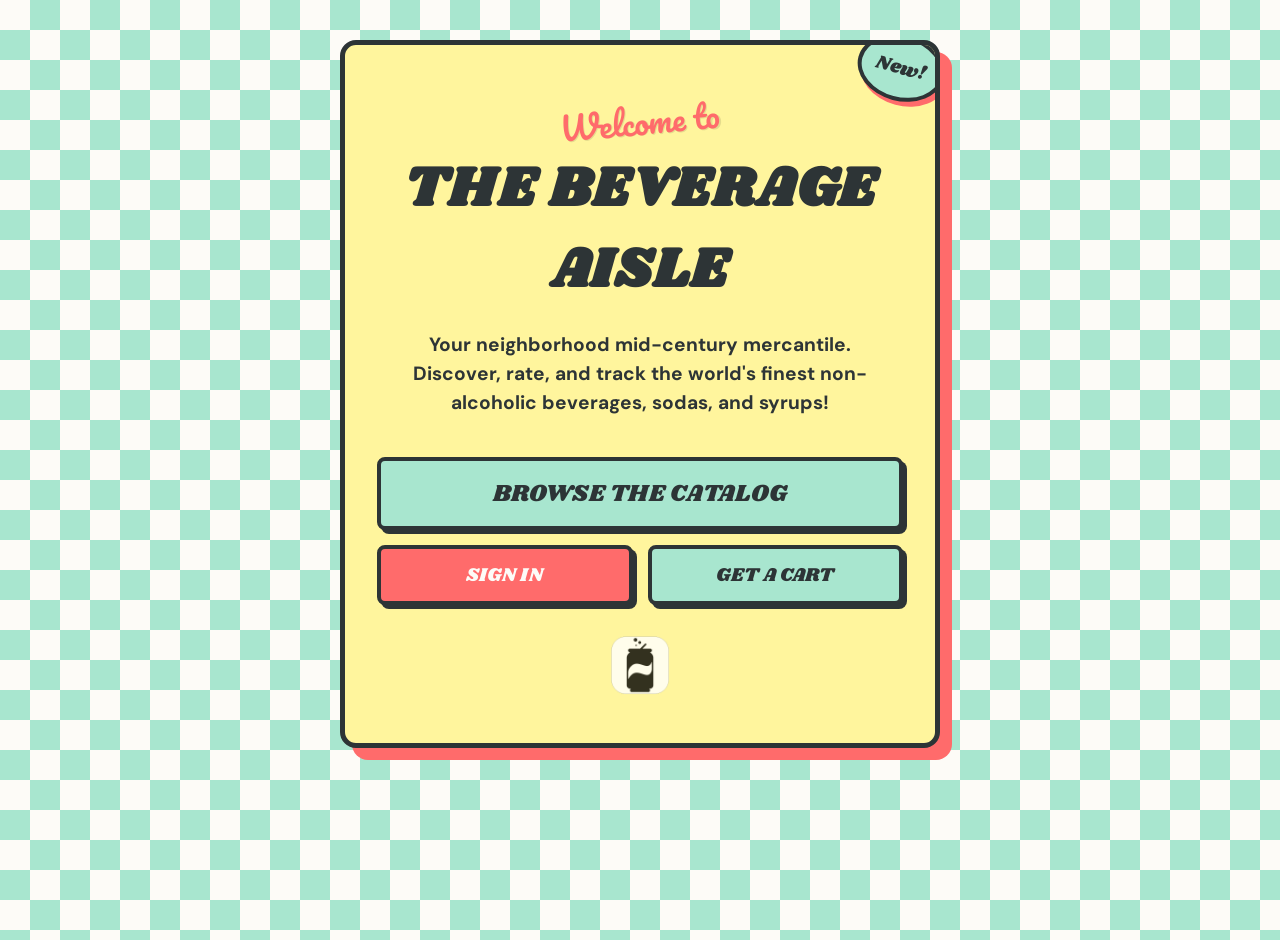
==== public/pages/admin.html @ 17744411 "Merge remote-tracking branch 'origin/main' into beverage # Conflicts: #	public/css/base.css" ====
<!doctype html>
<html lang="en">
<head>
    <meta charset="UTF-8">
    <meta content="width=device-width, initial-scale=1.0" name="viewport">
    <title>Admin Dashboard</title>
    <link href="../css/base.css" rel="stylesheet">
    <link href="../css/admin.css" rel="stylesheet">
</head>
<body class="retro-theme">

  <nav class="retro-nav">
    <div class="nav-brand">
        <a href="../../index.html">The Soda Aisle</a>
    </div>
    <div class="nav-links" id="navLinks">
        <a href="sodalist.html">Catalog</a>
        
        <a href="login.html" class="nav-guest-only">Sign In</a>
        <a href="register.html" class="nav-btn nav-guest-only">Get a Cart</a>
        
        <a href="profile.html" class="nav-btn nav-auth-only hidden" style="background-color: var(--mint); color: var(--dark-text); margin-right: 5px;">My Profile</a>
        <a href="admin.html" class="nav-auth-only hidden" id="navAdminBtn">Admin Panel</a>
        <button class="nav-btn nav-auth-only hidden" id="navLogoutBtn">Log Out</button>
    </div>
    </nav>

    <script src="../js/nav.js"></script>

<h1 class="admin-heading">Admin Dashboard</h1>

<div id="admin-content" style="display: none">
    <div class="admin-container">
        <div class="admin-section">
            <div class="admin-section-header">
                <h2>Pending Approvals</h2>
                <button class="retro-btn small-btn" id="refreshSubmissionsBtn">Refresh</button>
            </div>
            <div class="retro-list-container" id="submissions-container">
                <p class="empty-state">Loading submissions...</p>
            </div>
        </div>
        <div class="admin-section">
            <div class="admin-section-header">
                <h2>Manage Users</h2>
                <button class="retro-btn small-btn" id="refreshUsersBtn">Refresh</button>
            </div>
            <div class="retro-list-container" id="users-container">
                <p class="empty-state">Loading users...</p>
            </div>
        </div>
    </div>
</div>

<script src="../js/admin.js"></script>
</body>
</html>
---- public/css/base.css ----
@import url('https://fonts.googleapis.com/css2?family=Pacifico&family=Shrikhand&family=DM+Sans:wght@400;700&display=swap');

:root {
    --mint: #A8E6CF;
    --butter-yellow: #FFF59D;
    --washed-red: #FF6B6B;
    --dark-text: #2D3436;
    --white: #FDFBF7;
}

* {
    box-sizing: border-box;
    margin: 0;
    padding: 0;
}

/* Base Body & Retro Background applied via class to keep it modular */
body.retro-theme {
    font-family: 'DM Sans', sans-serif;
    color: var(--dark-text);
    background-color: var(--white);
    background-image: linear-gradient(45deg, var(--mint) 25%, transparent 25%, transparent 75%, var(--mint) 75%, var(--mint)),
    linear-gradient(45deg, var(--mint) 25%, transparent 25%, transparent 75%, var(--mint) 75%, var(--mint));
    background-size: 60px 60px;
    background-position: 0 0, 30px 30px;
    min-height: 100vh;
}

/* Shared Typography */
.script-accent {
    font-family: 'Pacifico', cursive;
    color: var(--washed-red);
    font-size: 1.5rem;
    text-shadow: 1px 1px 0 rgba(0, 0, 0, 0.1);
    transform: rotate(-5deg);
}

.store-title {
    font-family: 'Shrikhand', serif;
    color: var(--dark-text);
    text-transform: uppercase;
    letter-spacing: 1px;
}

/* Global Forms */
.form-group {
    display: flex;
    flex-direction: column;
    text-align: left;
    margin-bottom: 15px;
}

.form-group label {
    font-weight: 700;
    margin-bottom: 5px;
    font-size: 0.9rem;
    display: block;
}

.form-group input {
    font-family: 'DM Sans', sans-serif;
    width: 100%;
    padding: 12px;
    font-size: 1rem;
    border: 3px solid var(--dark-text);
    border-radius: 6px;
    background-color: var(--white);
    transition: all 0.2s ease;
}

.form-group input:focus {
    outline: none;
    background-color: #fff;
    border-color: var(--washed-red);
    box-shadow: 4px 4px 0 var(--mint);
}

.error-message {
    color: var(--washed-red);
    font-weight: bold;
    font-size: 0.9rem;
    min-height: 20px;
}

/* Global Buttons */
.retro-btn {
    font-family: 'Shrikhand', serif;
    font-size: 1.2rem;
    background-color: var(--washed-red);
    color: var(--white);
    border: 4px solid var(--dark-text);
    padding: 12px 20px;
    border-radius: 8px;
    cursor: pointer;
    text-transform: uppercase;
    box-shadow: 4px 4px 0 var(--dark-text);
    transition: transform 0.1s, box-shadow 0.1s;
    display: inline-block;
    text-decoration: none;
    text-align: center;
}

.retro-btn:active {
    transform: translate(4px, 4px);
    box-shadow: none;
}

.retro-btn.small-btn,
.small-btn {
    font-size: 0.9rem;
    padding: 8px 12px;
}

/* Utilities (Badges, Lists, Empty States) */
.badge {
    background-color: var(--mint);
    padding: 2px 8px;
    border-radius: 4px;
    border: 2px solid var(--dark-text);
    font-weight: bold;
    text-transform: uppercase;
    font-size: 0.8rem;
}

.empty-state {
    color: #666;
    font-style: italic;
    font-size: 0.9rem;
}

.retro-list {
    list-style: none;
    padding: 0;
}

.retro-list li {
    padding: 8px 0;
    border-bottom: 2px solid #eee;
    font-size: 1rem;
    display: flex;
    justify-content: space-between;
}

.retro-list li:last-child {
    border-bottom: none;
}

/* Image Preview Styles */
.image-preview-container {
    margin: 0 auto 20px auto;
    width: 100%;
    max-width: 250px;
    height: 250px;
    border: 4px dashed var(--washed-red);
    border-radius: 12px;
    display: flex;
    align-items: center;
    justify-content: center;
    background-color: var(--white);
    overflow: hidden;
}

.image-placeholder {
    text-align: center;
    padding: 20px;
}

.placeholder-text {
    font-family: 'Shrikhand', serif;
    font-size: 1.1rem;
    color: var(--washed-red);
    line-height: 1.4;
    display: block;
}

#imagePreview {
    width: 100%;
    height: 100%;
    object-fit: contain; /* Keeps the whole soda can/bottle visible */
    background-color: var(--white);
}
---- public/css/admin.css ----
.admin-heading {
    font-family: 'Shrikhand', serif;
    font-size: 3rem;
    color: var(--dark-text);
    text-align: center;
    margin-top: 20px;   
    margin-bottom: 30px;
    text-transform: uppercase;
    letter-spacing: 2px;
    text-shadow: 4px 4px 0 var(--washed-red);
    
}

.admin-container {
    background-color: var(--butter-yellow);
    border: 5px solid var(--dark-text);
    border-radius: 12px;
    box-shadow: 10px 10px 0 var(--washed-red);
    padding: 2.5rem 2rem;
    width: 100%;
    max-width: 850px;
    margin: 40px auto;
    display: flex;
    flex-direction: column;
    gap: 25px;
}

.admin-section {
    background-color: var(--white);
    padding: 20px;
    border: 4px solid var(--dark-text);
    border-radius: 12px;
    box-shadow: 6px 6px 0 var(--mint);
}

.admin-section h2 {
    font-family: 'Shrikhand', serif;
    font-size: 1.5rem;
    color: var(--dark-text);
}

.admin-section-header {
    display: flex;
    justify-content: space-between;
    align-items: center;
    margin-bottom: 15px;
    border-bottom: 3px dashed var(--washed-red);
    padding-bottom: 10px;
}

#addBeverageForm h2 {
    margin-bottom: 15px;
    border-bottom: 3px dashed var(--washed-red);
    padding-bottom: 5px;
}

.retro-list-container {
    margin-top: 15px;
}

.user-item {
    display: flex;
    justify-content: space-between;
    align-items: center;
    padding: 12px 0;
    border-bottom: 2px dashed var(--dark-text);
    font-size: 1rem;
}

.user-item:last-child {
    border-bottom: none;
}

.user-item button {
    background-color: var(--dark-text);
    color: var(--white);
    padding: 6px 12px;
    border-radius: 6px;
    border: 2px solid var(--dark-text);
    font-weight: bold;
    font-family: 'DM Sans', sans-serif;
    font-size: 0.9rem;
    cursor: pointer;
    box-shadow: 3px 3px 0 var(--washed-red);
    transition: transform 0.1s, box-shadow 0.1s;
}

.user-item button:active {
    box-shadow: 0 0 0 var(--washed-red);
    transform: translate(3px, 3px);
}
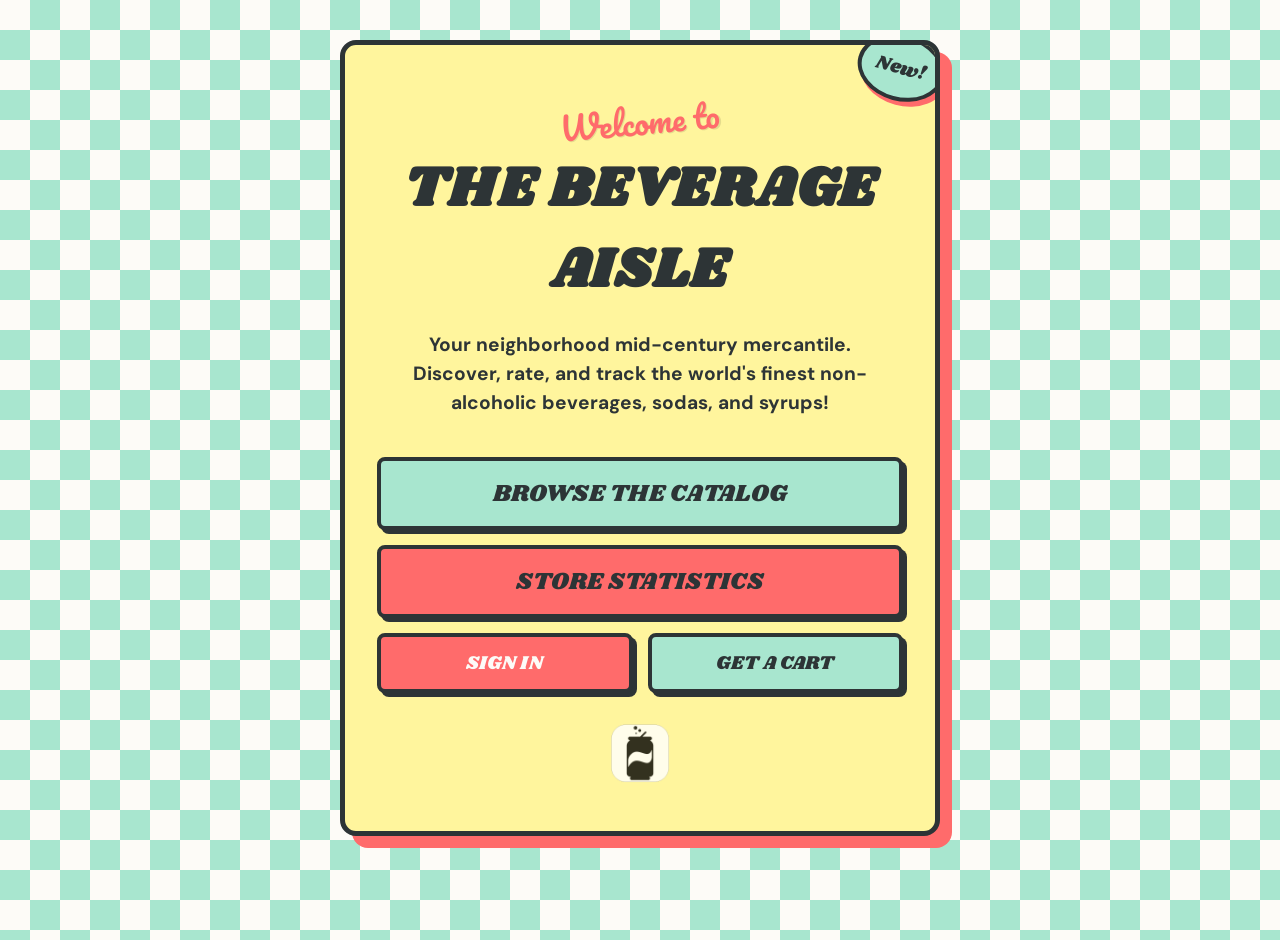
==== commit f85faad4: "fixed navigation bar inconsistencies" ====
--- a/public/pages/admin.html
+++ b/public/pages/admin.html
@@ -10,26 +10,29 @@
 <body class="retro-theme">
 
   <nav class="retro-nav">
-    <div class="nav-brand">
-        <a href="../../index.html">The Soda Aisle</a>
-    </div>
-    <div class="nav-links" id="navLinks">
-        <a href="sodalist.html">Catalog</a>
-        
-        <a href="login.html" class="nav-guest-only">Sign In</a>
-        <a href="register.html" class="nav-btn nav-guest-only">Get a Cart</a>
-        
-        <a href="profile.html" class="nav-btn nav-auth-only hidden" style="background-color: var(--mint); color: var(--dark-text); margin-right: 5px;">My Profile</a>
-        <a href="admin.html" class="nav-auth-only hidden" id="navAdminBtn">Admin Panel</a>
-        <button class="nav-btn nav-auth-only hidden" id="navLogoutBtn">Log Out</button>
-    </div>
+        <div class="nav-brand">
+            <a href="../../index.html">The Soda Aisle</a>
+        </div>
+        <div class="nav-links" id="navLinks">
+            <a href="sodalist.html">Catalog</a>
+            <a href="stats.html">Store Stats</a>
+            
+            <a href="lists.html" class="nav-auth-only hidden">My Lists</a>
+            
+            <a href="login.html" class="nav-guest-only">Sign In</a>
+            <a href="register.html" class="nav-btn nav-guest-only cart-btn">Get a Cart</a>
+            
+            <a href="profile.html" class="nav-btn nav-auth-only hidden profile-nav-btn" id="profileBtn">My Profile</a>
+            <a href="admin.html" class="nav-auth-only hidden" id="navAdminBtn">Admin Panel</a>
+            <button class="nav-btn nav-auth-only hidden" id="navLogoutBtn">Log Out</button>
+        </div>
     </nav>
-
+    
     <script src="../js/nav.js"></script>
 
 <h1 class="admin-heading">Admin Dashboard</h1>
 
-<div id="admin-content" style="display: none">
+<div id="admin-content" class="admin-content-hidden">
     <div class="admin-container">
         <div class="admin-section">
             <div class="admin-section-header">
--- a/public/css/base.css
+++ b/public/css/base.css
@@ -178,4 +178,89 @@
     height: 100%;
     object-fit: contain; /* Keeps the whole soda can/bottle visible */
     background-color: var(--white);
-}+}
+
+/* Global style for navigation bar */
+
+.retro-nav {
+    background-color: var(--mint);
+    border-bottom: 4px solid var(--dark-text);
+    padding: 12px 20px;
+    display: flex;
+    justify-content: space-between;
+    align-items: center;
+    position: sticky;
+    top: 0;
+    z-index: 1000;
+    box-shadow: 0 4px 0 var(--dark-text);
+    margin-bottom: 30px;
+}
+
+.nav-brand a {
+    font-family: 'Shrikhand', serif;
+    font-size: 1.5rem;
+    color: var(--dark-text);
+    text-decoration: none;
+    text-transform: uppercase;
+    letter-spacing: 1px;
+    text-shadow: 2px 2px 0 var(--white);
+}
+
+.nav-links {
+    display: flex;
+    gap: 15px;
+    align-items: center;
+}
+
+.nav-links a,
+.nav-links button {
+    font-family: 'DM Sans', sans-serif;
+    font-weight: 700;
+    font-size: 1rem;
+    color: var(--dark-text);
+    text-decoration: none;
+    padding: 5px 10px;
+    border: 2px solid transparent;
+    transition: all 0.2s;
+    background: none;
+    cursor: pointer;
+}
+
+.nav-links a:hover {
+    border-bottom: 2px solid var(--washed-red);
+}
+
+.nav-links .nav-btn {
+    background-color: var(--washed-red);
+    color: var(--white);
+    border: 2px solid var(--dark-text);
+    border-radius: 6px;
+    padding: 6px 15px;
+    box-shadow: 2px 2px 0 var(--dark-text);
+}
+
+.nav-links .nav-btn:hover {
+    border-bottom: 2px solid var(--dark-text);
+}
+
+.nav-links .nav-btn:active {
+    box-shadow: 0 0 0 var(--dark-text);
+    transform: translate(2px, 2px);
+}
+
+/* Butonul special de profil din bara de navigare */
+.profile-nav-btn {
+    background-color: var(--mint) !important;
+    color: var(--dark-text) !important;
+    margin-right: 5px;
+}
+
+/* Repararea accesibilității listelor retro */
+.retro-list li.empty-state {
+    border-bottom: none;
+    justify-content: center;
+}
+
+.hidden { 
+    display: none !important; 
+}
--- a/public/css/admin.css
+++ b/public/css/admin.css
@@ -1,15 +1,17 @@
-
 .admin-heading {
     font-family: 'Shrikhand', serif;
     font-size: 3rem;
     color: var(--dark-text);
     text-align: center;
-    margin-top: 20px;   
+    margin-top: 20px;
     margin-bottom: 30px;
     text-transform: uppercase;
     letter-spacing: 2px;
     text-shadow: 4px 4px 0 var(--washed-red);
-    
+}
+
+.admin-content-hidden {
+    display: none;
 }
 
 .admin-container {
@@ -49,12 +51,6 @@
     padding-bottom: 10px;
 }
 
-#addBeverageForm h2 {
-    margin-bottom: 15px;
-    border-bottom: 3px dashed var(--washed-red);
-    padding-bottom: 5px;
-}
-
 .retro-list-container {
     margin-top: 15px;
 }
@@ -72,7 +68,8 @@
     border-bottom: none;
 }
 
-.user-item button {
+/* Specific class for the dynamically generated delete button */
+.user-item .delete-user-btn {
     background-color: var(--dark-text);
     color: var(--white);
     padding: 6px 12px;
@@ -86,7 +83,7 @@
     transition: transform 0.1s, box-shadow 0.1s;
 }
 
-.user-item button:active {
+.user-item .delete-user-btn:active {
     box-shadow: 0 0 0 var(--washed-red);
     transform: translate(3px, 3px);
 }
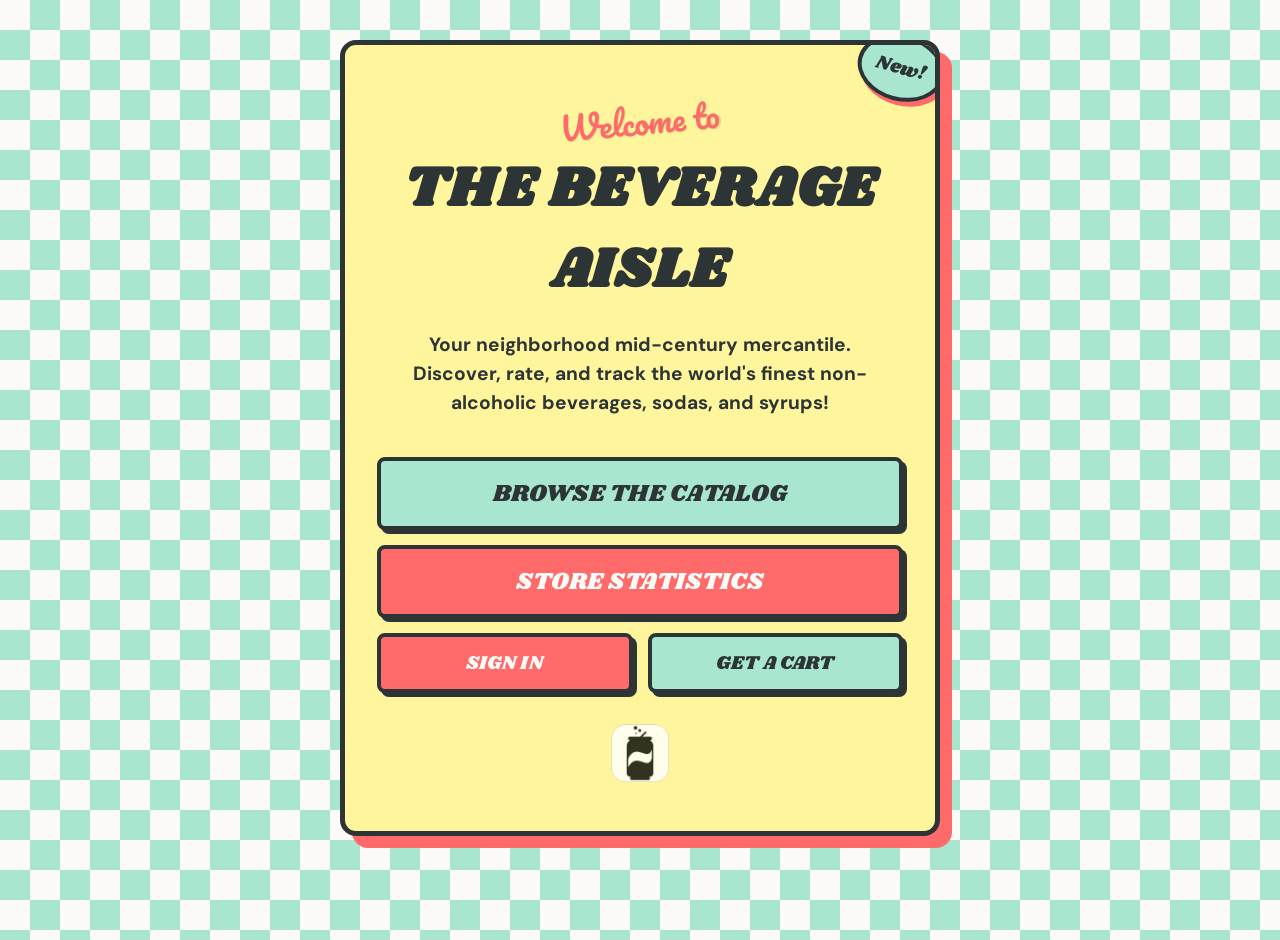
==== commit 0975f2e2: "edited html files" ====
--- a/public/pages/admin.html
+++ b/public/pages/admin.html
@@ -1,5 +1,6 @@
 <!doctype html>
 <html lang="en">
+
 <head>
     <meta charset="UTF-8">
     <meta content="width=device-width, initial-scale=1.0" name="viewport">
@@ -7,54 +8,56 @@
     <link href="../css/base.css" rel="stylesheet">
     <link href="../css/admin.css" rel="stylesheet">
 </head>
+
 <body class="retro-theme">
 
-  <nav class="retro-nav">
+    <nav class="retro-nav">
         <div class="nav-brand">
             <a href="../../index.html">The Soda Aisle</a>
         </div>
         <div class="nav-links" id="navLinks">
             <a href="sodalist.html">Catalog</a>
             <a href="stats.html">Store Stats</a>
-            
+
             <a href="lists.html" class="nav-auth-only hidden">My Lists</a>
-            
+
             <a href="login.html" class="nav-guest-only">Sign In</a>
             <a href="register.html" class="nav-btn nav-guest-only cart-btn">Get a Cart</a>
-            
+
             <a href="profile.html" class="nav-btn nav-auth-only hidden profile-nav-btn" id="profileBtn">My Profile</a>
             <a href="admin.html" class="nav-auth-only hidden" id="navAdminBtn">Admin Panel</a>
             <button class="nav-btn nav-auth-only hidden" id="navLogoutBtn">Log Out</button>
         </div>
     </nav>
-    
+
     <script src="../js/nav.js"></script>
 
-<h1 class="admin-heading">Admin Dashboard</h1>
+    <h1 class="admin-heading">Admin Dashboard</h1>
 
-<div id="admin-content" class="admin-content-hidden">
-    <div class="admin-container">
-        <div class="admin-section">
-            <div class="admin-section-header">
-                <h2>Pending Approvals</h2>
-                <button class="retro-btn small-btn" id="refreshSubmissionsBtn">Refresh</button>
+    <div id="admin-content" class="admin-content-hidden">
+        <div class="admin-container">
+            <div class="admin-section">
+                <div class="admin-section-header">
+                    <h2>Pending Approvals</h2>
+                    <button class="retro-btn small-btn" id="refreshSubmissionsBtn">Refresh</button>
+                </div>
+                <div class="retro-list-container" id="submissions-container">
+                    <p class="empty-state">Loading submissions...</p>
+                </div>
             </div>
-            <div class="retro-list-container" id="submissions-container">
-                <p class="empty-state">Loading submissions...</p>
-            </div>
-        </div>
-        <div class="admin-section">
-            <div class="admin-section-header">
-                <h2>Manage Users</h2>
-                <button class="retro-btn small-btn" id="refreshUsersBtn">Refresh</button>
-            </div>
-            <div class="retro-list-container" id="users-container">
-                <p class="empty-state">Loading users...</p>
+            <div class="admin-section">
+                <div class="admin-section-header">
+                    <h2>Manage Users</h2>
+                    <button class="retro-btn small-btn" id="refreshUsersBtn">Refresh</button>
+                </div>
+                <div class="retro-list-container" id="users-container">
+                    <p class="empty-state">Loading users...</p>
+                </div>
             </div>
         </div>
     </div>
-</div>
 
-<script src="../js/admin.js"></script>
+    <script src="../js/admin.js"></script>
 </body>
+
 </html>
--- a/public/css/base.css
+++ b/public/css/base.css
@@ -261,6 +261,47 @@
     justify-content: center;
 }
 
+.mt-5 { margin-top: 5px; }
+.mt-10 { margin-top: 10px; }
+.mt-15 { margin-top: 15px; }
+.mt-20 { margin-top: 20px; }
+.mb-0 { margin-bottom: 0 !important; }
+.mb-15 { margin-bottom: 15px; }
+.mb-20 { margin-bottom: 20px; }
+.p-8 { padding: 8px; }
+
+
+.d-block { display: block; }
+.d-flex { display: flex; }
+.flex-col { flex-direction: column; }
+.gap-10 { gap: 10px; }
+.gap-15 { gap: 15px; }
+.align-center { align-items: center; }
+.align-start { align-self: flex-start; }
+.justify-center { justify-content: center; }
+.flex-1 { flex: 1; }
+.flex-2 { flex: 2; }
+.grid-col-full { grid-column: 1 / -1; }
+
+.text-center { text-align: center; }
+.text-green { color: green; }
+.font-bold { font-weight: bold; }
+.fs-1-5rem { font-size: 1.5rem; }
+.fs-2rem { font-size: 2rem; }
+.fs-3-5rem { font-size: 3.5rem; }
+
+.bg-mint { background-color: var(--mint) !important; color: var(--dark-text) !important; }
+.bg-red { background-color: var(--washed-red) !important; color: var(--white) !important; }
+.bg-dark { background-color: var(--dark-text) !important; color: var(--white) !important; }
+
+
+.rate-input {
+    padding: 10px;
+    border: 3px solid var(--dark-text);
+    border-radius: 6px;
+    width: 100%;
+}
+
 .hidden { 
     display: none !important; 
 }
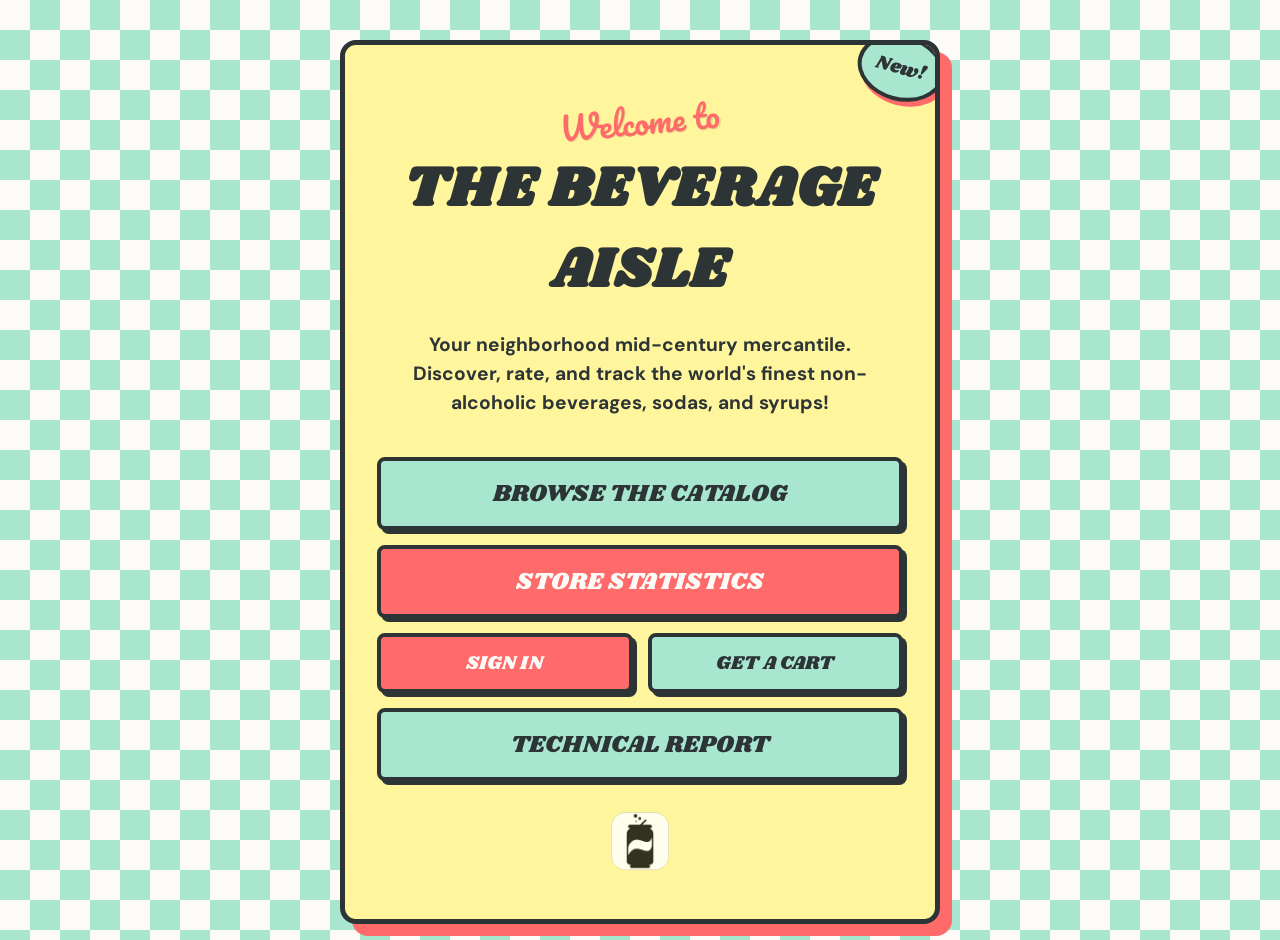
==== commit 4f61340e: "feat: Scholarly HTML report" ====
--- a/public/pages/admin.html
+++ b/public/pages/admin.html
@@ -7,6 +7,7 @@
     <title>Admin Dashboard</title>
     <link href="../css/base.css" rel="stylesheet">
     <link href="../css/admin.css" rel="stylesheet">
+    <link href="../images/icon1.png" rel="icon" type="image/x-icon">
 </head>
 
 <body class="retro-theme">
@@ -20,6 +21,7 @@
             <a href="stats.html">Store Stats</a>
 
             <a href="lists.html" class="nav-auth-only hidden">My Lists</a>
+            <a href="groups.html" class="nav-auth-only hidden">My Groups</a>
 
             <a href="login.html" class="nav-guest-only">Sign In</a>
             <a href="register.html" class="nav-btn nav-guest-only cart-btn">Get a Cart</a>
@@ -54,6 +56,15 @@
                     <p class="empty-state">Loading users...</p>
                 </div>
             </div>
+            <div class="admin-section">
+                <div class="admin-section-header">
+                    <h2>Manage Beverages</h2>
+                    <button class="retro-btn small-btn" id="refreshBeveragesBtn">Refresh</button>
+                </div>
+                <div class="retro-list-container" id="beverages-container">
+                    <p class="empty-state">Loading beverages...</p>
+                </div>
+            </div>
         </div>
     </div>
 
--- a/public/css/base.css
+++ b/public/css/base.css
@@ -20,7 +20,7 @@
     color: var(--dark-text);
     background-color: var(--white);
     background-image: linear-gradient(45deg, var(--mint) 25%, transparent 25%, transparent 75%, var(--mint) 75%, var(--mint)),
-    linear-gradient(45deg, var(--mint) 25%, transparent 25%, transparent 75%, var(--mint) 75%, var(--mint));
+        linear-gradient(45deg, var(--mint) 25%, transparent 25%, transparent 75%, var(--mint) 75%, var(--mint));
     background-size: 60px 60px;
     background-position: 0 0, 30px 30px;
     min-height: 100vh;
@@ -28,15 +28,15 @@
 
 /* Shared Typography */
 .script-accent {
-    font-family: 'Pacifico', cursive;
+    font-family: Pacifico, cursive;
     color: var(--washed-red);
     font-size: 1.5rem;
-    text-shadow: 1px 1px 0 rgba(0, 0, 0, 0.1);
+    text-shadow: 1px 1px 0 rgb(0 0 0 / 10%);
     transform: rotate(-5deg);
 }
 
 .store-title {
-    font-family: 'Shrikhand', serif;
+    font-family: Shrikhand, serif;
     color: var(--dark-text);
     text-transform: uppercase;
     letter-spacing: 1px;
@@ -84,7 +84,7 @@
 
 /* Global Buttons */
 .retro-btn {
-    font-family: 'Shrikhand', serif;
+    font-family: Shrikhand, serif;
     font-size: 1.2rem;
     background-color: var(--washed-red);
     color: var(--white);
@@ -147,7 +147,7 @@
 
 /* Image Preview Styles */
 .image-preview-container {
-    margin: 0 auto 20px auto;
+    margin: 0 auto 20px;
     width: 100%;
     max-width: 250px;
     height: 250px;
@@ -166,14 +166,14 @@
 }
 
 .placeholder-text {
-    font-family: 'Shrikhand', serif;
+    font-family: Shrikhand, serif;
     font-size: 1.1rem;
     color: var(--washed-red);
     line-height: 1.4;
     display: block;
 }
 
-#imagePreview {
+#image-preview {
     width: 100%;
     height: 100%;
     object-fit: contain; /* Keeps the whole soda can/bottle visible */
@@ -197,7 +197,7 @@
 }
 
 .nav-brand a {
-    font-family: 'Shrikhand', serif;
+    font-family: Shrikhand, serif;
     font-size: 1.5rem;
     color: var(--dark-text);
     text-decoration: none;
@@ -261,38 +261,121 @@
     justify-content: center;
 }
 
-.mt-5 { margin-top: 5px; }
-.mt-10 { margin-top: 10px; }
-.mt-15 { margin-top: 15px; }
-.mt-20 { margin-top: 20px; }
-.mb-0 { margin-bottom: 0 !important; }
-.mb-15 { margin-bottom: 15px; }
-.mb-20 { margin-bottom: 20px; }
-.p-8 { padding: 8px; }
-
-
-.d-block { display: block; }
-.d-flex { display: flex; }
-.flex-col { flex-direction: column; }
-.gap-10 { gap: 10px; }
-.gap-15 { gap: 15px; }
-.align-center { align-items: center; }
-.align-start { align-self: flex-start; }
-.justify-center { justify-content: center; }
-.flex-1 { flex: 1; }
-.flex-2 { flex: 2; }
-.grid-col-full { grid-column: 1 / -1; }
-
-.text-center { text-align: center; }
-.text-green { color: green; }
-.font-bold { font-weight: bold; }
-.fs-1-5rem { font-size: 1.5rem; }
-.fs-2rem { font-size: 2rem; }
-.fs-3-5rem { font-size: 3.5rem; }
-
-.bg-mint { background-color: var(--mint) !important; color: var(--dark-text) !important; }
-.bg-red { background-color: var(--washed-red) !important; color: var(--white) !important; }
-.bg-dark { background-color: var(--dark-text) !important; color: var(--white) !important; }
+.mt-5 {
+    margin-top: 5px;
+}
+
+.mt-10 {
+    margin-top: 10px;
+}
+
+.mt-15 {
+    margin-top: 15px;
+}
+
+.mt-20 {
+    margin-top: 20px;
+}
+
+.mb-0 {
+    margin-bottom: 0 !important;
+}
+
+.mb-15 {
+    margin-bottom: 15px;
+}
+
+.mb-20 {
+    margin-bottom: 20px;
+}
+
+.p-8 {
+    padding: 8px;
+}
+
+
+.d-block {
+    display: block;
+}
+
+.d-flex {
+    display: flex;
+}
+
+.flex-col {
+    flex-direction: column;
+}
+
+.gap-10 {
+    gap: 10px;
+}
+
+.gap-15 {
+    gap: 15px;
+}
+
+.align-center {
+    align-items: center;
+}
+
+.align-start {
+    align-self: flex-start;
+}
+
+.justify-center {
+    justify-content: center;
+}
+
+.flex-1 {
+    flex: 1;
+}
+
+.flex-2 {
+    flex: 2;
+}
+
+.grid-col-full {
+    grid-column: 1 / -1;
+}
+
+.text-center {
+    text-align: center;
+}
+
+.text-green {
+    color: green;
+}
+
+.font-bold {
+    font-weight: bold;
+}
+
+.fs-1-5rem {
+    font-size: 1.5rem;
+}
+
+.fs-2rem {
+    font-size: 2rem;
+}
+
+.fs-3-5rem {
+    font-size: 3.5rem;
+}
+
+.bg-mint {
+    background-color: var(--mint) !important;
+    color: var(--dark-text) !important;
+}
+
+.bg-red {
+    background-color: var(--washed-red) !important;
+    color: var(--white) !important;
+}
+
+.bg-dark {
+    background-color: var(--dark-text) !important;
+    color: var(--white) !important;
+}
 
 
 .rate-input {
@@ -302,6 +385,6 @@
     width: 100%;
 }
 
-.hidden { 
-    display: none !important; 
-}
+.hidden {
+    display: none !important;
+}
--- a/public/css/admin.css
+++ b/public/css/admin.css
@@ -1,5 +1,5 @@
 .admin-heading {
-    font-family: 'Shrikhand', serif;
+    font-family: Shrikhand, serif;
     font-size: 3rem;
     color: var(--dark-text);
     text-align: center;
@@ -37,7 +37,7 @@
 }
 
 .admin-section h2 {
-    font-family: 'Shrikhand', serif;
+    font-family: Shrikhand, serif;
     font-size: 1.5rem;
     color: var(--dark-text);
 }
@@ -86,4 +86,23 @@
 .user-item .delete-user-btn:active {
     box-shadow: 0 0 0 var(--washed-red);
     transform: translate(3px, 3px);
+}
+
+.user-item .delete-beverage-btn {
+    background-color: var(--dark-text);
+    color: var(--white);
+    padding: 6px 12px;
+    border-radius: 6px;
+    border: 2px solid var(--dark-text);
+    font-weight: bold;
+    font-family: 'DM Sans', sans-serif;
+    font-size: 0.9rem;
+    cursor: pointer;
+    box-shadow: 3px 3px 0 var(--washed-red);
+    transition: transform 0.1s, box-shadow 0.1s;
+}
+
+.user-item .delete-beverage-btn:active {
+    box-shadow: 0 0 0 var(--washed-red);
+    transform: translate(3px, 3px);
 }
